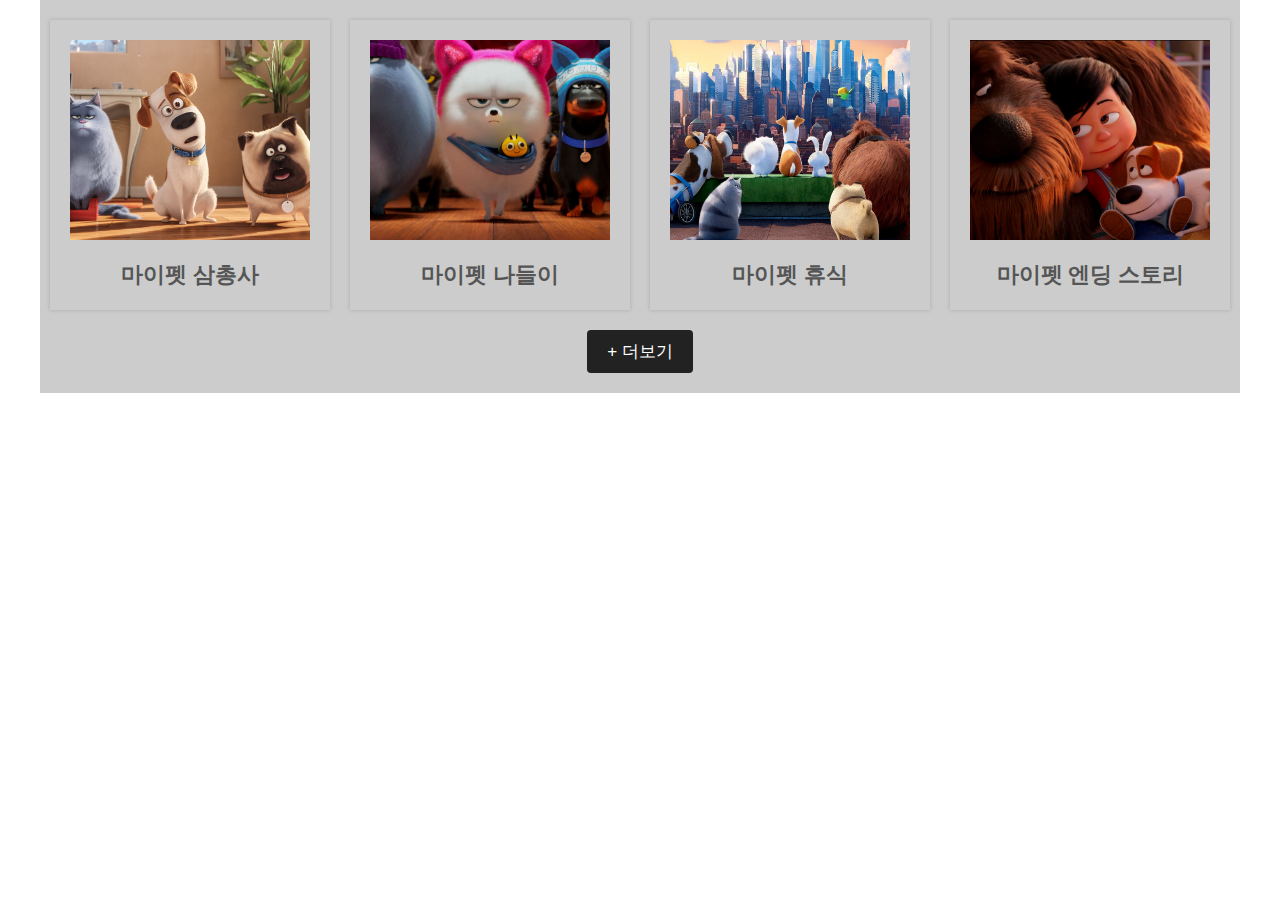
==== test.html @ 5192653c "practice-1" ====
<!DOCTYPE html>
<html lang="en">
<head>
    <meta charset="UTF-8">
    <meta name="viewport" content="width=device-width, initial-scale=1.0">
    <title>test</title>
    <link rel="stylesheet" href="css/common.css">
    <link rel="stylesheet" href="css/test.css">
    <script src="https://ajax.googleapis.com/ajax/libs/jquery/3.5.1/jquery.min.js"></script>
    <script src="js/test.js"></script>
</head>
<body>
    <section id="ex_01">
        <article id="t_01">
            <div class="cover">
<!-- 
                <div class="box">
                    <div class="img_box"></div>
                    <h4>title</h4>
                </div>
                <div class="box">
                    <div class="img_box"></div>
                    <h4>title</h4>
                </div>
 -->
            </div>
            <button>+ 더보기</button>
        </article>
    </section>
</body>
</html>
---- css/common.css ----
@charset "utf-8";

*{-webkit-box-sizing: border-box;-moz-box-sizing: border-box;box-sizing: border-box;}
html, body{margin: 0;padding: 0;}
header, section, article, aside, nav, main, footer{display: block;}
header:after, section:after, article:after, aside:after, nav:after, main:after, footer:after{content: "";display: block;clear: both;}
h1, h2, h3, h4, h5, h6, p{margin: 0;}
ul, ol{margin: 0;padding: 0;list-style: none;}
a{color: inherit;text-decoration: none;}
.clear{clear: both;}
.fix{overflow-y: hidden;}
---- css/test.css ----
@charset "utf-8";

#ex_01{width: 1200px;margin: 0 auto;padding: 20px 0;background: #cccccc;}
#ex_01 #t_01{text-align: center;}
#ex_01 #t_01 .cover{font-size: 0;}
#ex_01 #t_01 .cover .box{display: inline-block;vertical-align: middle;width: calc(25% - 20px);margin: 0 10px 20px;padding: 20px;box-shadow: 0 0 4px #aaa;}
#ex_01 #t_01 .cover .box .img_box{height: 200px;margin-bottom: 20px;background-size: cover;background-position: 50%;}
#ex_01 #t_01 .cover .box h4{font-size: 22px;color: #555555;}
#ex_01 #t_01 button{padding:10px 20px;border-radius:4px;border:none;background:#222;color:#fff;font-size:17px;cursor:pointer;}
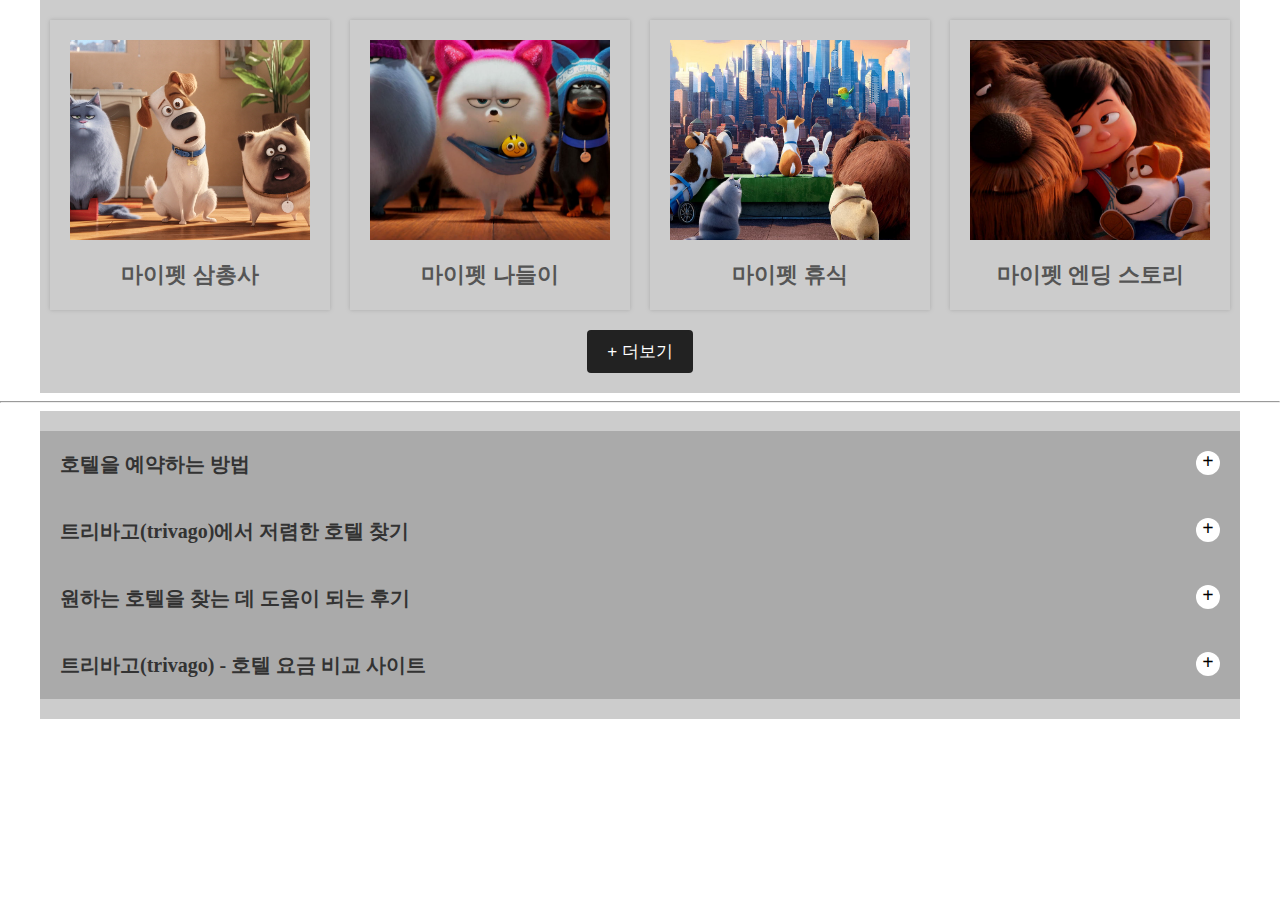
==== commit ee1595af: "practice-2" ====
--- a/test.html
+++ b/test.html
@@ -27,5 +27,29 @@
             <button>+ 더보기</button>
         </article>
     </section>
+
+    <hr>
+
+    <section id="ex_02">
+        <article>
+<!-- 
+            <div class="box">
+                <div class="top">
+                    <h4>호텔을 예약하는 방법</h4>
+                    <span>+</span>
+                </div>
+                <div class="bottom">
+                    <p>트리바고는 광범위한 호텔 검색을 기반으로 하는 호텔 요금 비교 사이트입니다. 호텔 요금은 
+
+                    전 세계 호텔과 호텔 예약 사이트로부터 전달되는데요, 트리바고에서 검색 조건에 가장 잘 맞는 호텔을
+
+                    선택하시면 예약은 각 호텔 예약 사이트(트리바고와 링크로 연결된 웹사이트)에서 하시게 됩니다. 
+
+                    “선택” 버튼을 클릭하시면 해당 예약 사이트로 바로 이동되며, 해당 사이트에서 트리바고에서 찾은 호텔을 예약하실 수 있어요.</p>
+                </div>
+            </div>
+ -->
+        </article>
+    </section>
 </body>
 </html>--- a/css/test.css
+++ b/css/test.css
@@ -6,4 +6,14 @@
 #ex_01 #t_01 .cover .box{display: inline-block;vertical-align: middle;width: calc(25% - 20px);margin: 0 10px 20px;padding: 20px;box-shadow: 0 0 4px #aaa;}
 #ex_01 #t_01 .cover .box .img_box{height: 200px;margin-bottom: 20px;background-size: cover;background-position: 50%;}
 #ex_01 #t_01 .cover .box h4{font-size: 22px;color: #555555;}
-#ex_01 #t_01 button{padding:10px 20px;border-radius:4px;border:none;background:#222;color:#fff;font-size:17px;cursor:pointer;}+#ex_01 #t_01 button{padding:10px 20px;border-radius:4px;border:none;background:#222;color:#fff;font-size:17px;cursor:pointer;}
+
+#ex_02{width: 1200px;margin: 0 auto;padding: 20px 0;background: #cccccc;}
+#ex_02 article{}
+#ex_02 article .box{}
+#ex_02 article .box .top{padding: 20px;background: #aaaaaa;}
+#ex_02 article .box .top:after{content: "";display: block;clear: both;}
+#ex_02 article .box .top h4{float: left;font-size: 20px;color: #333333;}
+#ex_02 article .box .top span{float: right;font-size: 20px;line-height: 1;font-weight: bold;color: #000000;width: 24px;height: 24px;text-align: center;background: #ffffff;border-radius: 50%;cursor: pointer;}
+#ex_02 article .box .bottom{display: none;padding: 20px;background: #222222;color: #ffffff;font-size: 17px;}
+#ex_02 article .box .bottom p{color: #ffffff;}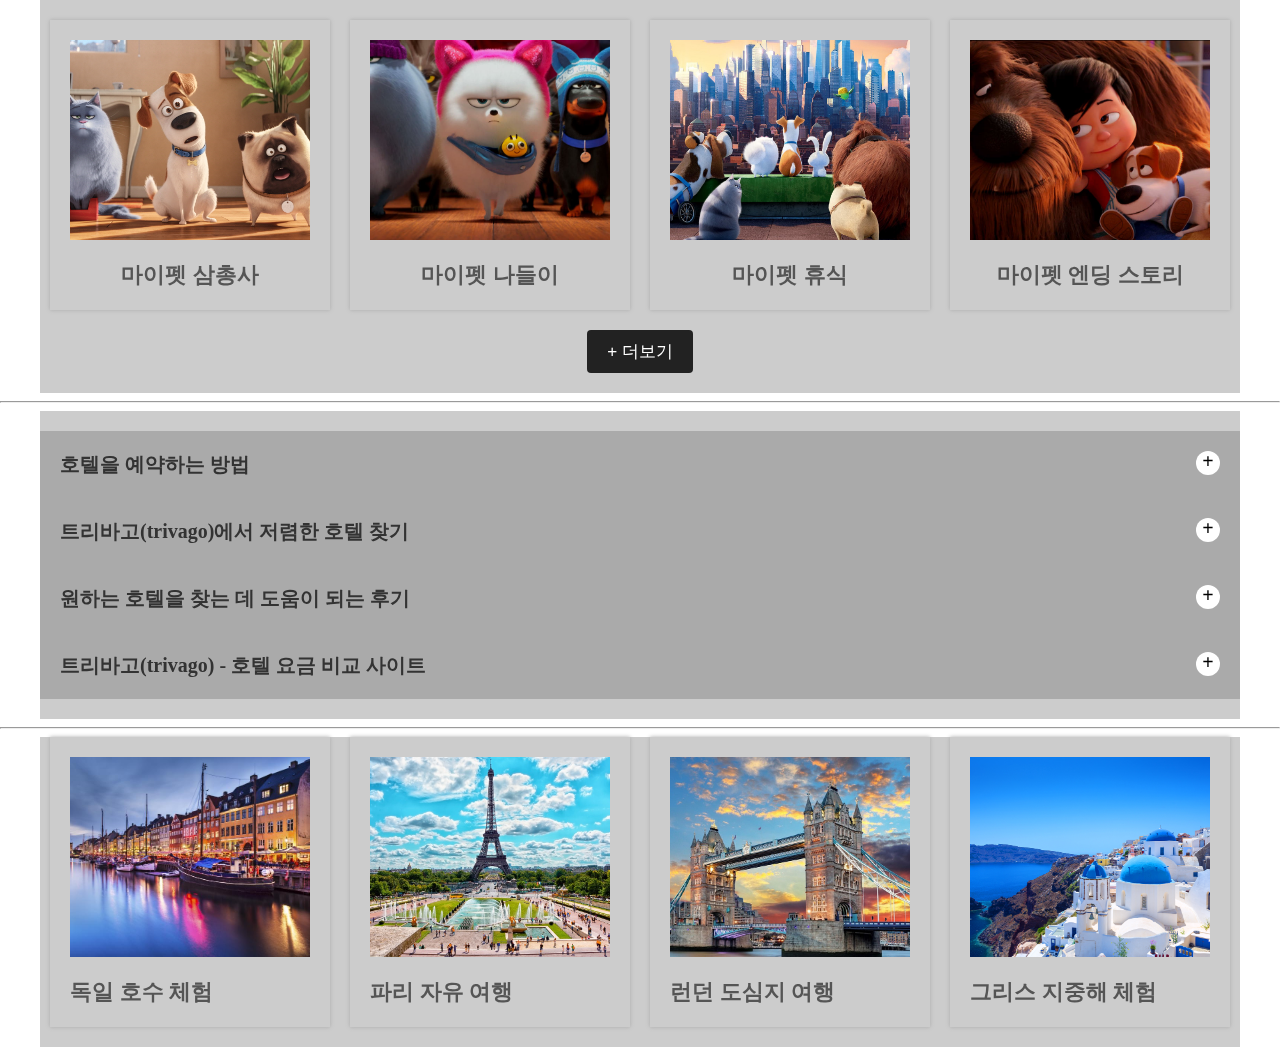
==== commit 69d79d65: "practice-3" ====
--- a/test.html
+++ b/test.html
@@ -51,5 +51,31 @@
  -->
         </article>
     </section>
+
+    <hr>
+
+    <section id="ex_03">
+        <!--1. 화면상에 콘텐츠를 보여줄 부분-->
+        <div class="cover_03">
+<!--
+            <div class="box">
+                <div class="img_box"></div>
+                <h4>여행지</h4>
+            </div>
+            <div class="box">
+                <div class="img_box"></div>
+                <h4>여행지</h4>
+            </div>
+-->
+        </div>
+        <!--2. 팝업창과 암막(암막 클릭시, 닫기 버튼 클릭시 모두 팝업과 암막이 닫혀야 한다.)-->
+        <div class="dark"></div>
+
+        <div class="popup">
+            <span class="close">×</span>
+            <div class="popup_img"></div>
+            <h3>여행지</h3>
+        </div>
+    </section>
 </body>
 </html>--- a/css/test.css
+++ b/css/test.css
@@ -16,4 +16,17 @@
 #ex_02 article .box .top h4{float: left;font-size: 20px;color: #333333;}
 #ex_02 article .box .top span{float: right;font-size: 20px;line-height: 1;font-weight: bold;color: #000000;width: 24px;height: 24px;text-align: center;background: #ffffff;border-radius: 50%;cursor: pointer;}
 #ex_02 article .box .bottom{display: none;padding: 20px;background: #222222;color: #ffffff;font-size: 17px;}
-#ex_02 article .box .bottom p{color: #ffffff;}+#ex_02 article .box .bottom p{color: #ffffff;}
+
+#ex_03{}
+#ex_03 .cover_03{width: 1200px;margin: 0 auto;background: #cccccc;font-size: 0;}
+#ex_03 .cover_03 .box{display: inline-block;vertical-align: middle;width: calc(25% - 20px);margin: 0 10px 20px;padding: 20px;box-shadow: 0 0 4px #aaa;}
+#ex_03 .cover_03 .box .img_box{height: 200px;margin-bottom: 20px;background-size: cover;background-position: 50%;}
+#ex_03 .cover_03 .box h4{font-size: 22px;color: #555555;}
+#ex_03 .dark{position: fixed;top: 0;left: 0;width: 100%;height: 100%;background: rgba(0,0,0,.5);z-index: -1;opacity: 0;transition: opacity 0.5s;}
+#ex_03 .dark.active{z-index: 1;opacity: 1;}
+#ex_03 .popup{position: fixed;top: 50%;left: 50%;transform: translate(-50%, -50%);width: 800px;padding: 20px;background: #ffffff;z-index: -1;opacity: 0;transition: opacity 0.5s;}
+#ex_03 .popup.active{z-index: 1;opacity: 1;}
+#ex_03 .popup .close{position: absolute;top: -40px;right: -36px;font-size: 32px;color: #ffffff;font-weight: bold;cursor: pointer;}
+#ex_03 .popup .popup_img{height: 300px;background-size: cover;background-position: 50%;}
+#ex_03 .popup h3{padding-top: 20px;font-size: 19px;color: #555555;}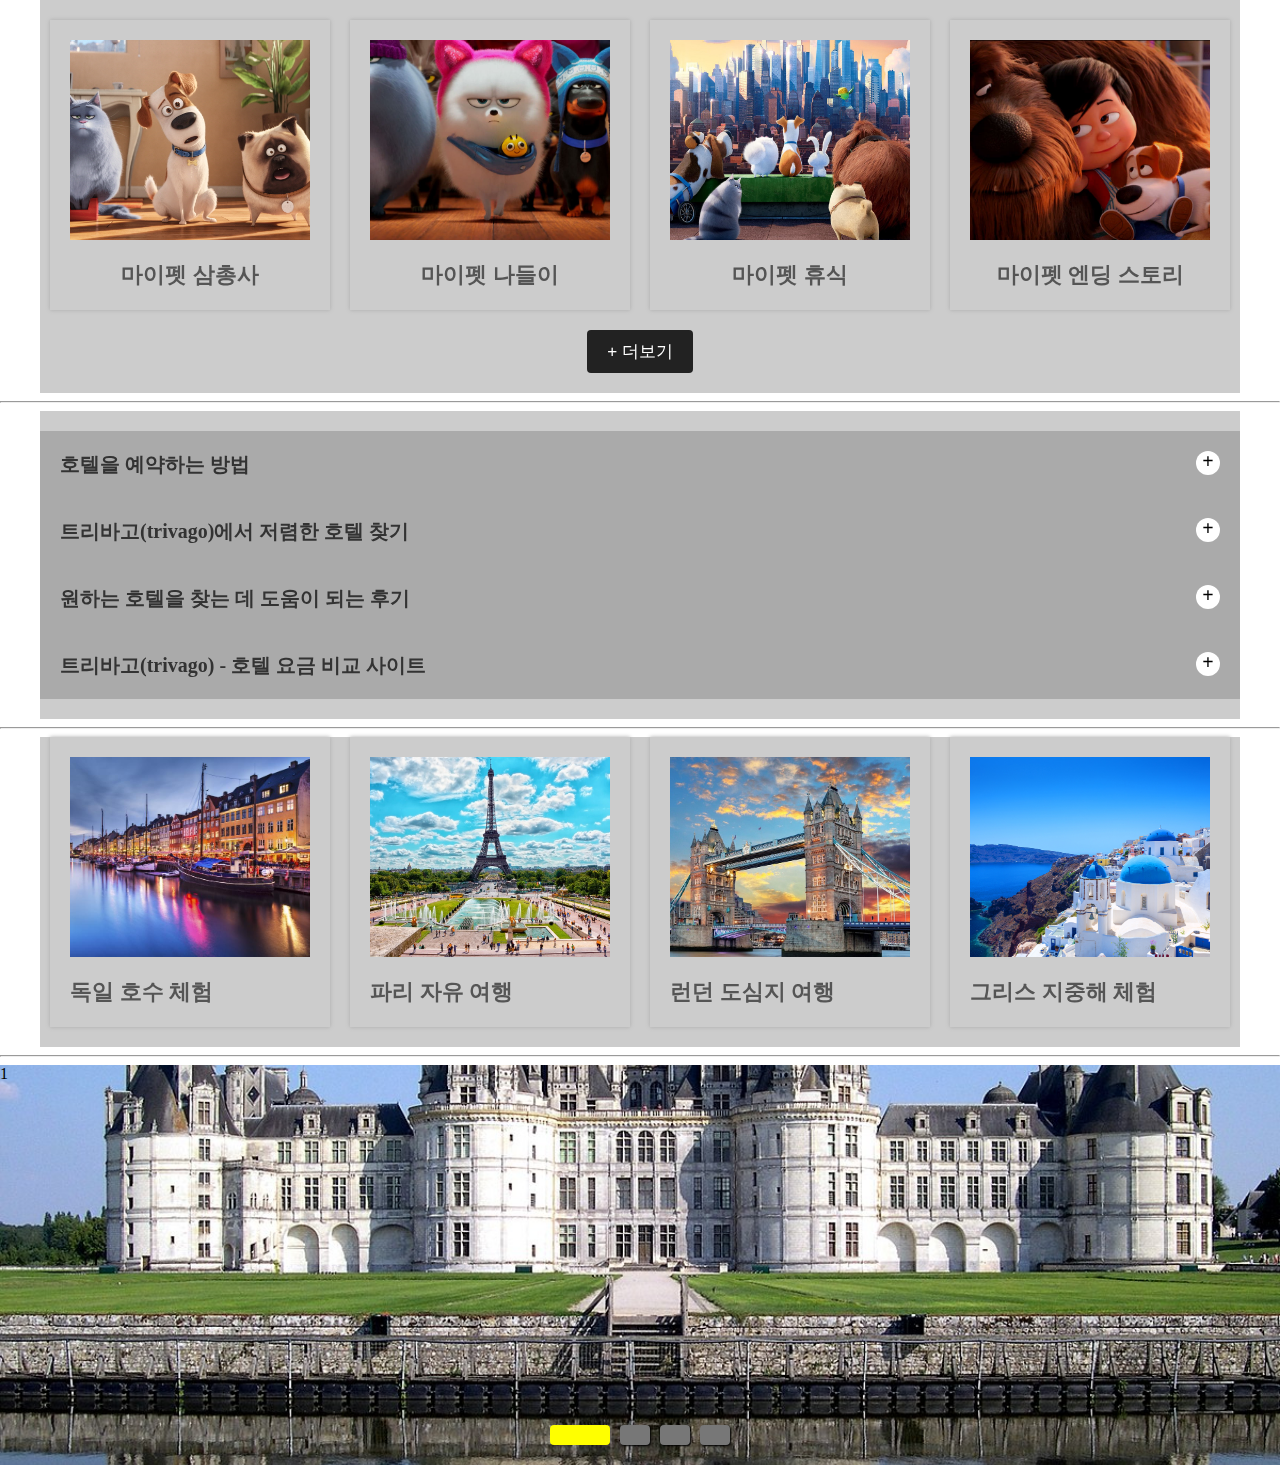
==== commit 91d815c0: "practice-4" ====
--- a/test.html
+++ b/test.html
@@ -77,5 +77,35 @@
             <h3>여행지</h3>
         </div>
     </section>
+
+    <hr>
+
+    <section id="ex_04">
+				
+
+        <!--자동 이미지 슬라이더 - 자리교체-->
+    
+
+        <div class="slider_cover">
+            <ul>
+                <li class="slide_01" rel="0">1</li>
+                <li class="slide_02" rel="1">2</li>
+                <li class="slide_03" rel="2">3</li>
+                <li class="slide_04" rel="3">4</li>
+            </ul>
+        </div>
+        
+
+        <!--슬라이더 네비게이션(pager) - 부동-->
+        
+
+        <ol>
+            <li class="active"></li>
+            <li></li>
+            <li></li>
+            <li></li>
+        </ol>
+    
+    </section>
 </body>
 </html>--- a/css/test.css
+++ b/css/test.css
@@ -29,4 +29,16 @@
 #ex_03 .popup.active{z-index: 1;opacity: 1;}
 #ex_03 .popup .close{position: absolute;top: -40px;right: -36px;font-size: 32px;color: #ffffff;font-weight: bold;cursor: pointer;}
 #ex_03 .popup .popup_img{height: 300px;background-size: cover;background-position: 50%;}
-#ex_03 .popup h3{padding-top: 20px;font-size: 19px;color: #555555;}+#ex_03 .popup h3{padding-top: 20px;font-size: 19px;color: #555555;}
+
+#ex_04{position: relative;}
+#ex_04 .slider_cover{width: 100%;height: 400px;overflow: hidden;}
+#ex_04 .slider_cover ul{width: 400%;height: 100%;}
+#ex_04 .slider_cover ul li{float: left;width: 25%;height: 100%;background-size: cover;background-position: 50%;}
+#ex_04 .slider_cover ul .slide_01{background-image: url(../img/slide_01.jpg);}
+#ex_04 .slider_cover ul .slide_02{background-image: url(../img/slide_02.jpg);}
+#ex_04 .slider_cover ul .slide_03{background-image: url(../img/slide_03.jpg);}
+#ex_04 .slider_cover ul .slide_04{background-image: url(../img/slide_04.jpg);}
+#ex_04 ol{position: absolute;bottom: 20px;left: 50%;transform: translateX(-50%);font-size: 0;}
+#ex_04 ol li{display: inline-block;vertical-align: middle;width: 30px;height: 20px;background: #777777;box-shadow: 1px 1px 2px #000;border-radius: 4px;margin: 0 5px;transition: background 0.5s, box-shadow 0.5s, width 0.5s;}
+#ex_04 ol li.active{background: #ffff00;box-shadow: none;width: 60px;}